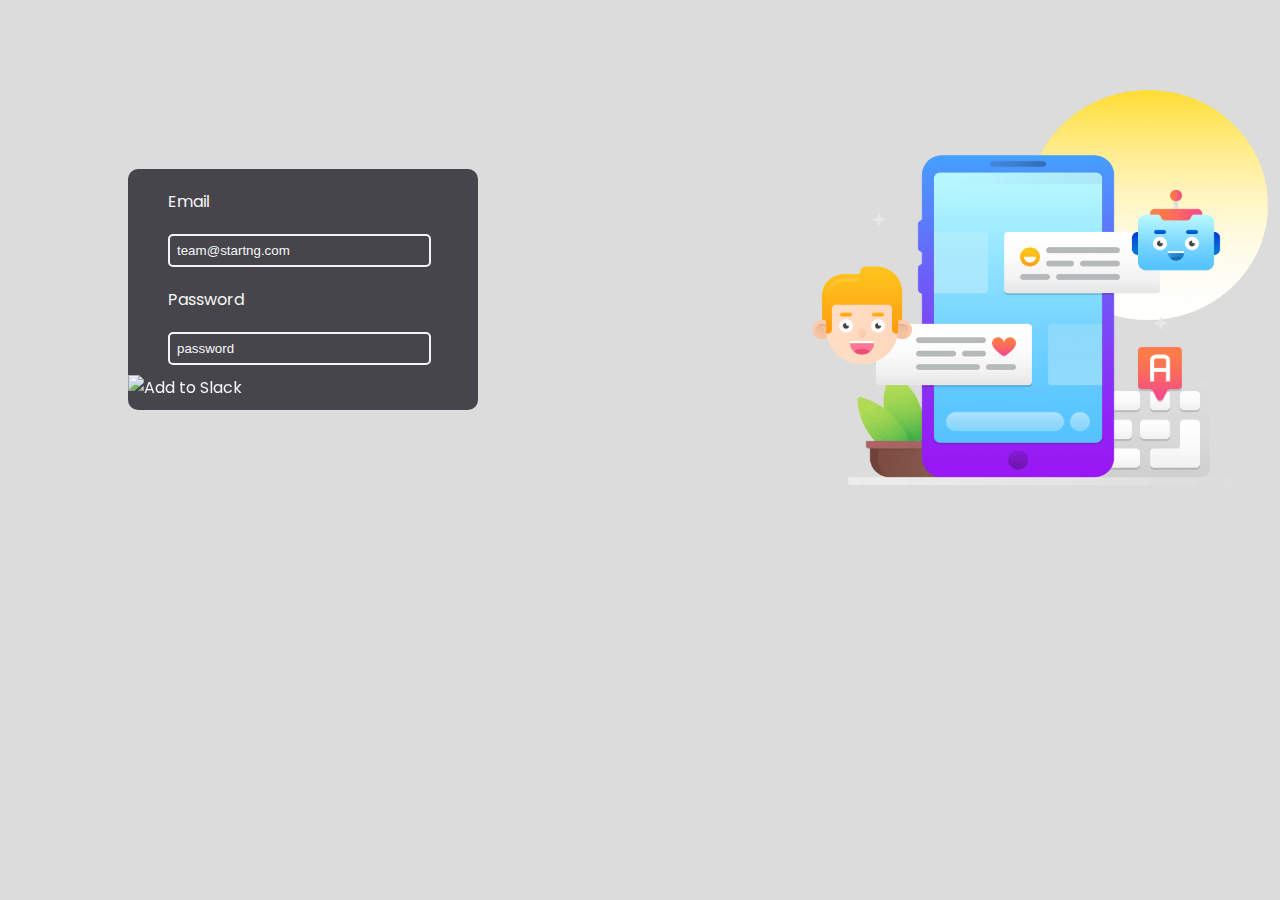
==== index.html @ d3bc4025 "host on github pages" ====
<!DOCTYPE html>
<html lang="en">
<head>
    <meta charset="UTF-8">
    <meta name="viewport" content="width=device-width, initial-scale=1.0">
    <meta http-equiv="X-UA-Compatible" content="ie=edge">
    <title>Home | Team Euboulues</title>
    <link rel="stylesheet" href="css/style.css">
    
</head>
<body>
    <div class="container">
            <div class="inputs">
                    <form method="post" action="">
                        
        
                        
        
                        <label for="email">Email</label>
                        <input type="email" name="email" id="" placeholder="team@startng.com">
                        <label for="email">Password</label>
                        <input type="password" name="email" id="" placeholder="password">

                        <a href="https://slack.com/oauth/authorize?client_id=775162119220.762850934034&scope=commands,bot,channels:read,im:history,groups:history,channels:write"><img alt="Add to Slack" height="40" width="139" src="https://platform.slack-edge.com/img/add_to_slack.png" srcset="https://platform.slack-edge.com/img/add_to_slack.png 1x, https://platform.slack-edge.com/img/add_to_slack@2x.png 2x"></a>

        
                    </form>
                </div>


        <div class="intro">
            <img src="images/hugo.png" alt="" srcset="">
        </div>
        
    </div>
</body>
</html>
---- css/style.css ----
@import url('https://fonts.googleapis.com/css?family=Poppins:400,700&display=swap');

* {
    margin: 0;
    padding: 0;
    box-sizing: border-box
}

/* global configurations */
:root {
    --bg-Color: #f4f4f4;
    --font: 'Poppins', Cambria, Cochin, Georgia, Times, 'Times New Roman', serif;
    
}

/*  global configuration ends here  */

body {
    background: gainsboro
}

.container {
    display: grid;
    grid-template-columns: repeat(auto-fit, minmax(40%, 1fr));
    
   
    align-items: center
}


.inputs {
    margin-left: 20%;
}

.intro img{
    width: 800px;
    height: 575px;

}
.intro span {
    color: #5A5297;
    font-family: var(--font);
}

.intro h1 {
    color: white;

    font-family:  var(--font);
    font-style: normal;
    font-size: 42px;
}

form {
    background: #202027;

    border-radius: 12px;
    opacity: 0.6;
    width: 400px;
    border-radius: 10px;
    opacity: 0.8;
    width: 350px;


    padding-top: 10px;
    padding-bottom: 10px;
}

form p {
    text-align: center;
    color: #F9FBFE;
}

form a {
    text-decoration: none;
    color: #F9FBFE;
    font-family: var(--font);
}



label {
    display: block;
    color: white;
    padding: 10px 0px;
    margin-left: 40px;
    font-family: var(--font);
}



input {
    border: 2px solid #F9FBFE;
    background: #202027;
    border-radius: 5px;
    padding: 7px;
    width: 75%;
    margin: 10px 40px;
    box-sizing: border-box;
    color: white;
}

input:focus {
    outline: none;
    color: white;
}

input[type=submit] {

    border: none;
    border-radius: 10px;
    padding: 7px;
    width: 75%;
    background: #F9FBFE;
    color: black;
    margin: 20px 40px;
    box-sizing: border-box;
    font-family: var(--font);


   
}

.submit {

    border: none;
    border-radius: 10px;
    padding: 7px;
    width: 75%;
    color: white;
    margin: 20px 75px;
    box-sizing: border-box;
    font-family: var(--font);


   
}

    

::placeholder {
    /* Chrome, Firefox, Opera, Safari 10.1+ */
    color: white;
    opacity: 1;
    /* Firefox */
}


/* Mobile responsiveness */

  /* Smartphones (portrait) ----------- */
  @media only screen and (max-width : 800px) {
    .container{
        grid-template-columns: 65%;
        margin: 25% auto;
        
       } 

    .intro{
        display: none
    }

}

/* Smartphones (portrait) ----------- */
@media only screen and (max-width : 412px) {
    .container{
        grid-template-columns: 65%;
        margin: 15% auto;
        
       } 

    .intro{
        display: none
    }
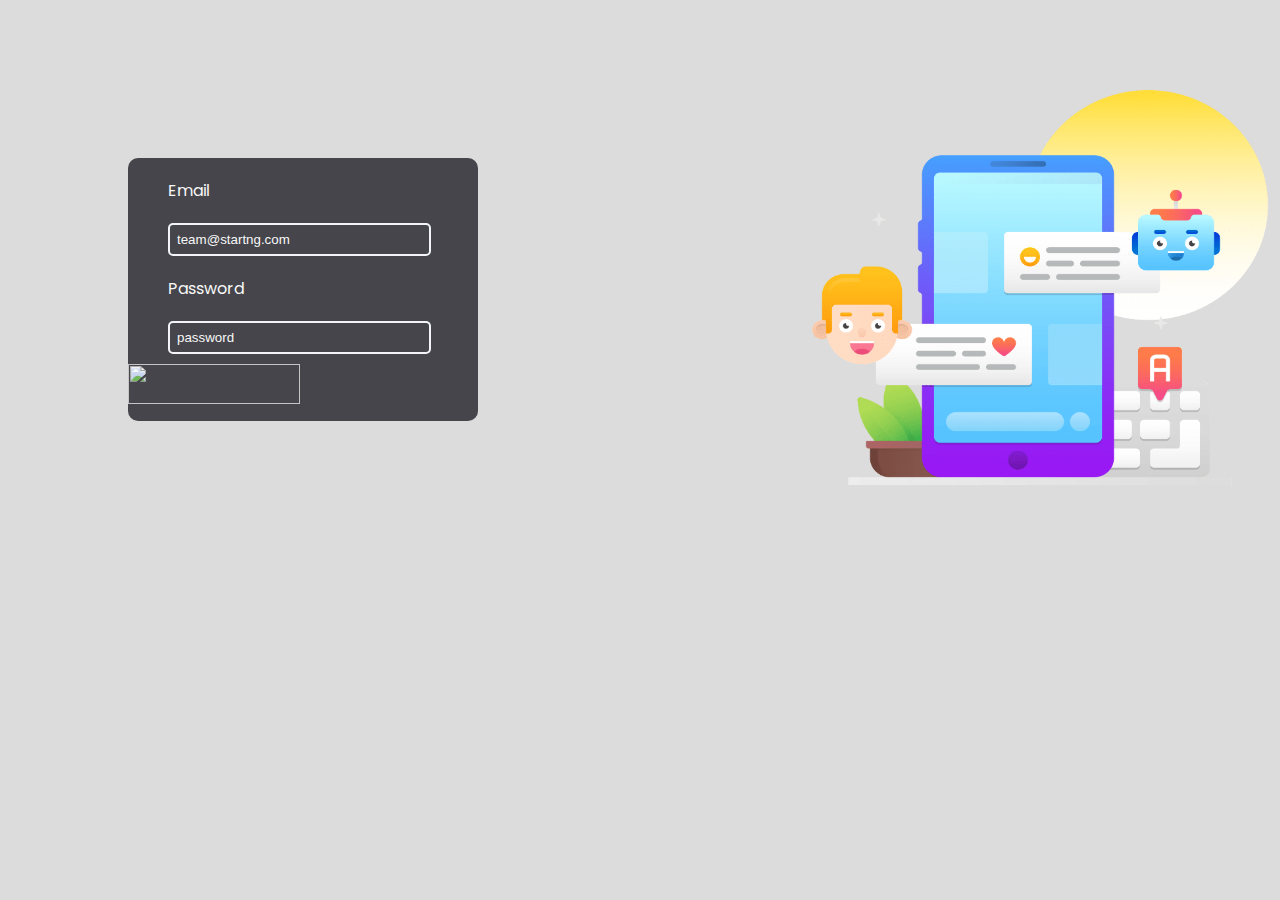
==== commit bde02c44: "Update index.html" ====
--- a/index.html
+++ b/index.html
@@ -21,8 +21,7 @@
                         <label for="email">Password</label>
                         <input type="password" name="email" id="" placeholder="password">
 
-                        <a href="https://slack.com/oauth/authorize?client_id=775162119220.762850934034&scope=commands,bot,channels:read,im:history,groups:history,channels:write"><img alt="Add to Slack" height="40" width="139" src="https://platform.slack-edge.com/img/add_to_slack.png" srcset="https://platform.slack-edge.com/img/add_to_slack.png 1x, https://platform.slack-edge.com/img/add_to_slack@2x.png 2x"></a>
-
+                        <a href="https://slack.com/oauth/authorize?scope=identity.basic,identity.email,identity.team,identity.avatar&client_id=775162119220.762850934034"><img alt=""Sign in with Slack"" height="40" width="172" src="https://platform.slack-edge.com/img/sign_in_with_slack.png" srcset="https://platform.slack-edge.com/img/sign_in_with_slack.png 1x, https://platform.slack-edge.com/img/sign_in_with_slack@2x.png 2x" /></a>
         
                     </form>
                 </div>
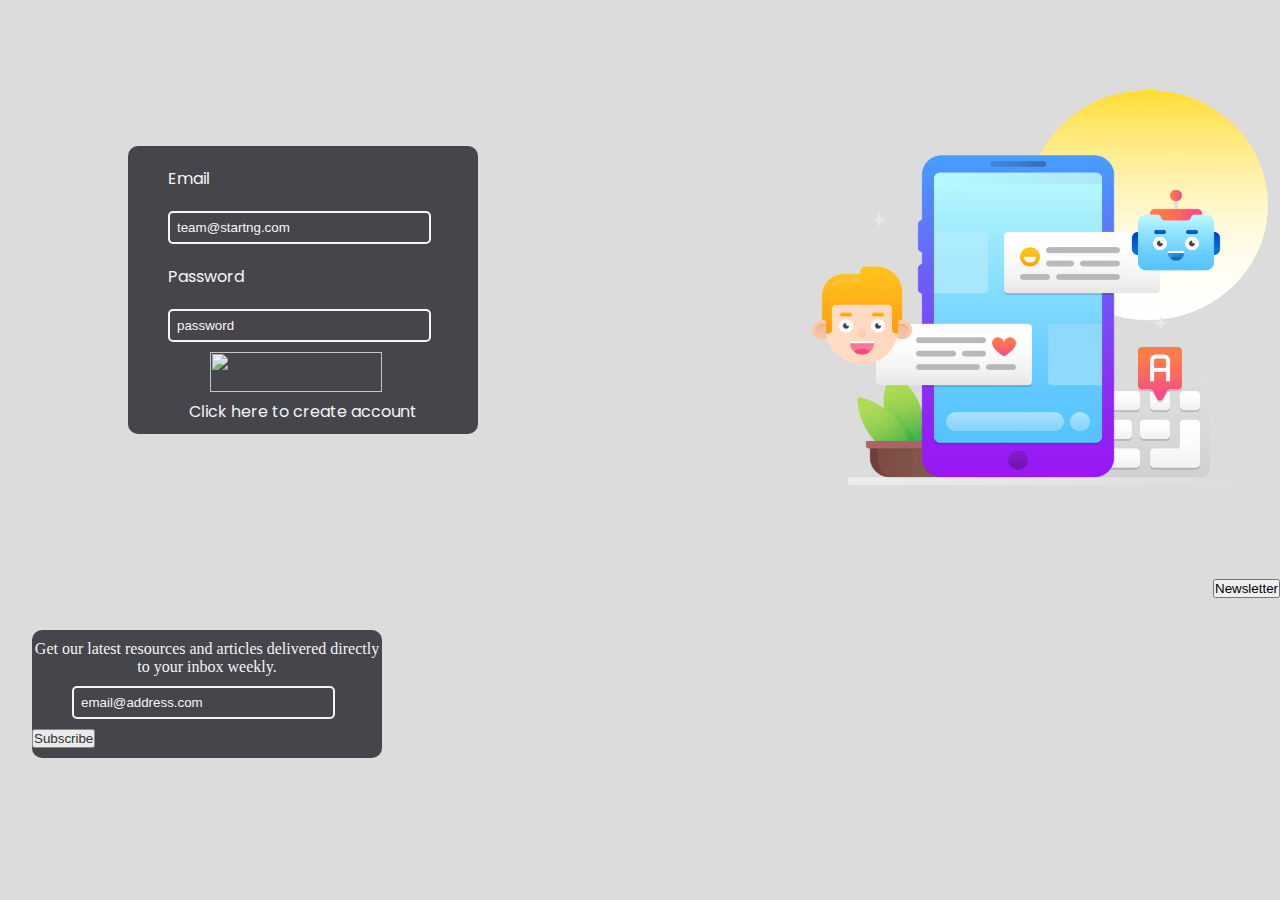
==== commit e88df09e: "Update index.html" ====
--- a/index.html
+++ b/index.html
@@ -21,8 +21,8 @@
                         <label for="email">Password</label>
                         <input type="password" name="email" id="" placeholder="password">
 
-                        <a href="https://slack.com/oauth/authorize?scope=identity.basic,identity.email,identity.team,identity.avatar&client_id=775162119220.762850934034"><img alt=""Sign in with Slack"" height="40" width="172" src="https://platform.slack-edge.com/img/sign_in_with_slack.png" srcset="https://platform.slack-edge.com/img/sign_in_with_slack.png 1x, https://platform.slack-edge.com/img/sign_in_with_slack@2x.png 2x" /></a>
-        
+                        <a class = "submit" href="https://slack.com/oauth/authorize?scope=identity.basic,identity.email,identity.team,identity.avatar&client_id=775162119220.762850934034"><img alt=""Sign in with Slack"" height="40" width="172" src="https://platform.slack-edge.com/img/sign_in_with_slack.png" srcset="https://platform.slack-edge.com/img/sign_in_with_slack.png 1x, https://platform.slack-edge.com/img/sign_in_with_slack@2x.png 2x" /></a>
+                        <p>  <a href="signup.html"> Click here to create account </a></p>
                     </form>
                 </div>
 
@@ -32,6 +32,24 @@
         </div>
         
     </div>
+     <footer>
+            
+    
+        <div>
+      <h6 align="right"  ><button  class="w3-button w3-white w3-padding-large w3-large w3-opacity w3-hover-opacity-off" onclick="document.getElementById('subscribe').style.display='block'">Newsletter</button></h6>
+    </div>
+  <div id="subscribe" class="w3-modal w3-animate-opacity">
+  <div class="w3-modal-content" style="padding:32px">
+    <div class="w3-container w3-white">
+      <i onclick="document.getElementById('subscribe').style.display='none'" class="fa fa-remove w3-button w3-xlarge w3-right" ></i>
+      
+        <form action="action_page.php" method="post" name="mc-embedded-subscribe-form" novalidate="" target="_blank">
+            <p>Get our latest resources and articles delivered directly to your inbox weekly.</p>
+            <input class="email" id="mce-EMAIL" name="EMAIL" placeholder="email@address.com" required="" type="email" value=""><button id="mc-embedded-subscribe" name="subscribe" type="submit">Subscribe</button>
+        </form>
+    </div>
+       
+       </footer>
 </body>
 </html>
 
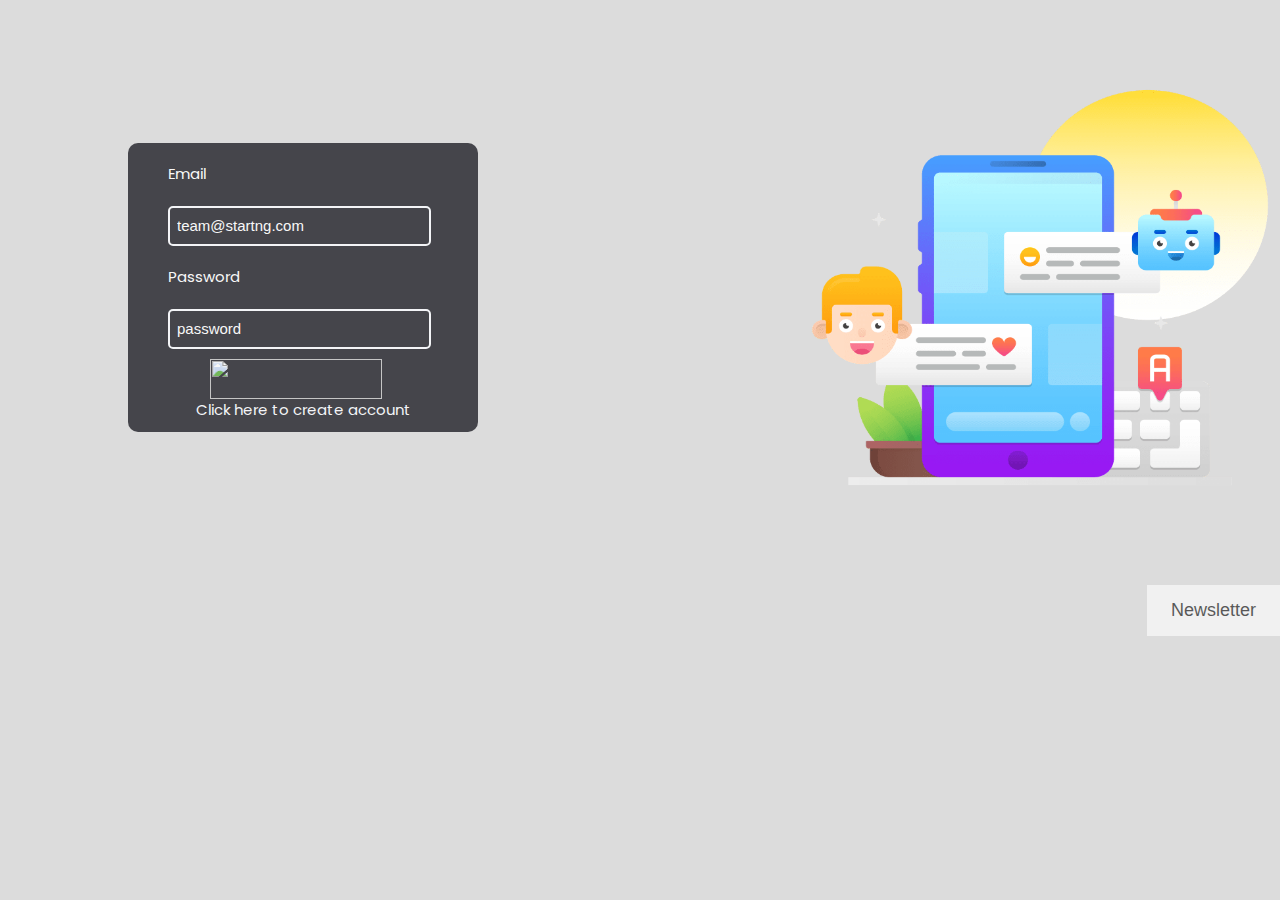
==== commit a18c62df: "Update index.html" ====
--- a/index.html
+++ b/index.html
@@ -5,6 +5,7 @@
     <meta name="viewport" content="width=device-width, initial-scale=1.0">
     <meta http-equiv="X-UA-Compatible" content="ie=edge">
     <title>Home | Team Euboulues</title>
+    <link rel="stylesheet" href="https://www.w3schools.com/w3css/4/w3.css">
     <link rel="stylesheet" href="css/style.css">
     
 </head>
